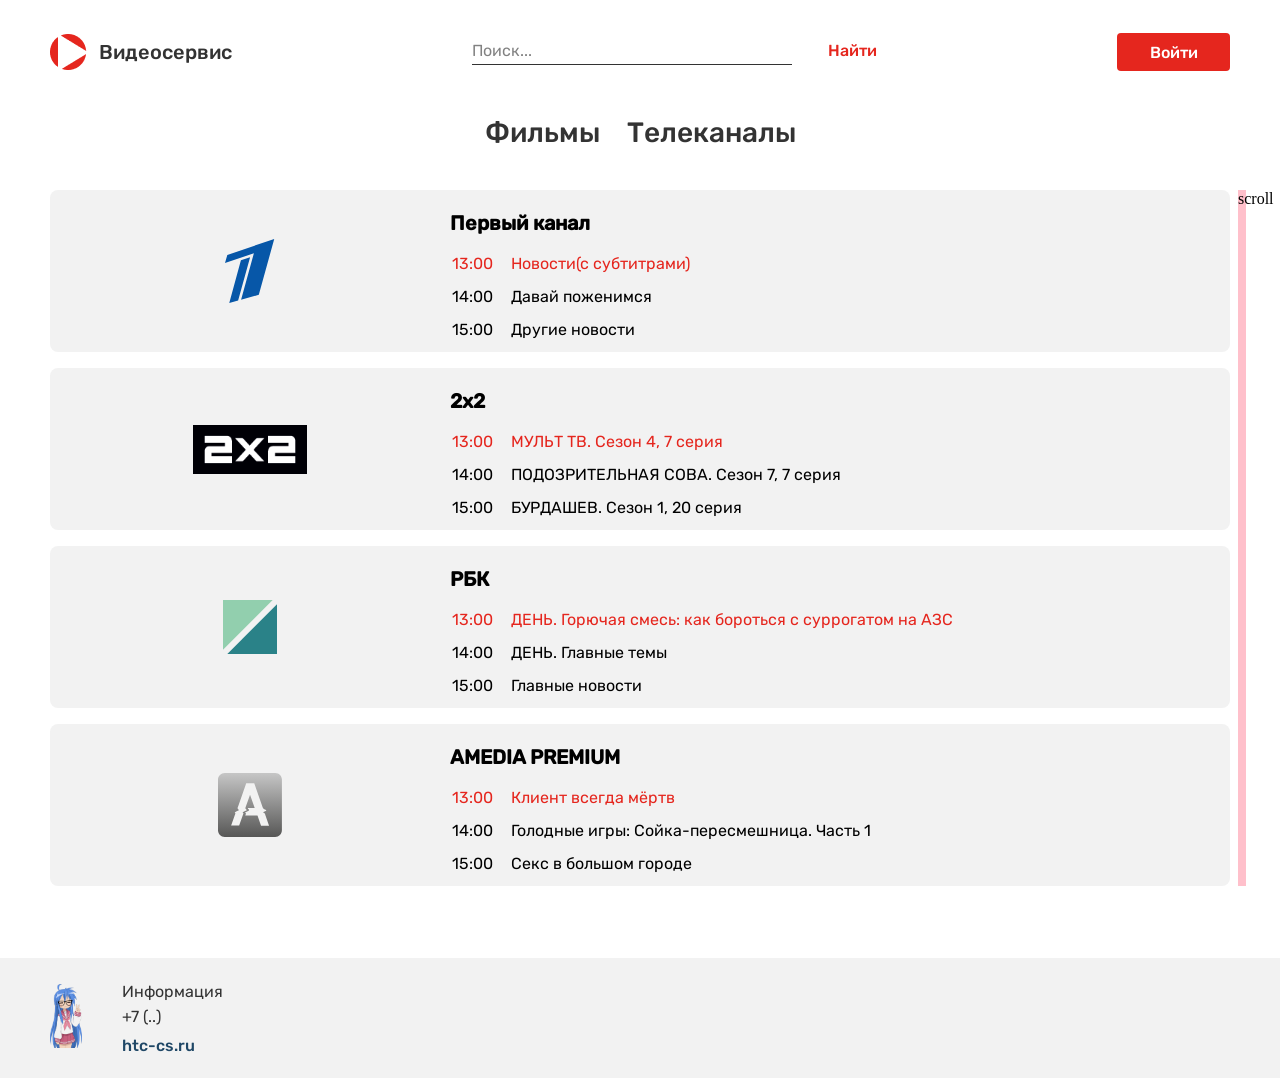
==== telecanal.html @ e387396c "add tv chennal" ====
<!DOCTYPE html>
<html lang="ru">
<head>
    <meta charset="UTF-8">
    <link rel="stylesheet" href="css/style.css">
    <link rel="stylesheet" href="css/telecanal.css">
    <meta name="viewport" content="width=device-width, initial-scale=1.0">
    <title>Телепортал</title>
</head>
<body>
    <div class="container">
        <header class="header">
            <div class="header__logo">
                <img src="img/sign.png" alt="logo">
                <p class="header__logo-txt">Видеосервис</p>
            </div>

            <form action="">
                <input class="header__search-txt" type="text" placeholder="Поиск...">
                <input class="header__search-btn" type="button" value="Найти">
            </form>

            <form action="">
                <input class="header__auth-btn" type="button" value="Войти">
            </form>
        </header>

        <main>
            <nav class="nav">
                <a class="nav__a" href="index.html">Фильмы</a>
                <a class="nav__a" href="telecanal.html">Телеканалы</a>
            </nav>

            <div class="channel__box">
                <div class="channels">
                <!-- 1 Channel -->
                <div class="channel__item">
                    <div class="channel__item__logo">
                        <img src="img/channel__img/1st.svg" alt="1 канал">
                    </div>
                    <div class="channel__description">
                        <h3>Первый канал</h3>
                        <table>
                            <tr class="des_fire">
                                <td>13:00</td>
                                <td class="">Новости(с субтитрами)</td>
                            </tr>
                            <tr>
                                <td>14:00</td>
                                <td>Давай поженимся</td>
                            </tr>
                            <tr>
                                <td>15:00</td>
                                <td>Другие новости</td>
                            </tr>
                        </table>
                    </div>
                </div>

                <!-- 2x2 -->
                <div class="channel__item">
                    <div class="channel__item__logo">
                        <img src="img/channel__img/2x2.svg" alt="2x2">
                    </div>
                    <div class="channel__description">
                        <h3>2x2</h3>
                        <table>
                            <tr class="des_fire">
                                <td>13:00</td>
                                <td>МУЛЬТ ТВ. Сезон 4, 7 серия</td>
                            </tr>
                            <tr>
                                <td>14:00</td>
                                <td>ПОДОЗРИТЕЛЬНАЯ СОВА. Сезон 7, 7 серия</td>
                            </tr>
                            <tr>
                                <td>15:00</td>
                                <td>БУРДАШЕВ. Сезон 1, 20 серия</td>
                            </tr>
                        </table>
                    </div>
                </div>

                <!-- RBK -->
                <div class="channel__item">
                    <div class="channel__item__logo">
                        <img src="img/channel__img/rbc.svg" alt="РБК">
                    </div>
                    <div class="channel__description">
                        <h3>РБК</h3>
                        <table>
                            <tr class="des_fire">
                                <td>13:00</td>
                                <td>ДЕНЬ. Горючая смесь: как бороться с суррогатом на АЗС</td>
                            </tr>
                            <tr>
                                <td>14:00</td>
                                <td>ДЕНЬ. Главные темы</td>
                            </tr>
                            <tr>
                                <td>15:00</td>
                                <td>Главные новости</td>
                            </tr>
                        </table>
                    </div>
                </div>

                <!-- AMEDIA PREMIUM -->
                <div class="channel__item">
                    <div class="channel__item__logo">
                        <img src="img/channel__img/amedia.svg" alt="Amedia Premium">
                    </div>
                    <div class="channel__description">
                        <h3>AMEDIA PREMIUM</h3>
                        <table>
                            <tr class="des_fire">
                                <td>13:00</td>
                                <td>Клиент всегда мёртв</td>
                            </tr>
                            <tr>
                                <td>14:00</td>
                                <td>Голодные игры: Сойка-пересмешница. Часть 1</td>
                            </tr>
                            <tr>
                                <td>15:00</td>
                                <td>Секс в большом городе</td>
                            </tr>
                        </table>
                    </div>
                </div>
            </div>

            <div class="scroll">scroll</div>
            </div>

        </main>
    </div>

    <footer class="footer">
        <div class="footer-container container">
            <div class="footer__logo">
                <!-- <img src="img/logo.svg" alt="logo"> -->
                <img src="img/character.png" alt="logo" width="31.99px" height="64px">
            </div>
            <div class="footer__info">
                <p class="footer__info-p">Информация</p>
                <p class="footer__info-p">+7 (..)</p>
                <a class="footer__info-a" href="https://htc-cs.ru">htc-cs.ru</a>
            </div>
        </div>
    </footer>
</body>
</html>
---- css/style.css ----
* {
    margin: 0;
    padding: 0;
}

@font-face {
    font-family: Rubik-Medium;
    src: url(../fonts/Rubik-Medium.ttf);
}

@font-face {
    font-family: Rubik-reg;
    src: url(../fonts/Rubik-Regular.ttf);
}

.container {
    /* background-color:bisque; */
    width: 1180px;
    /* height: 100vh; */
    margin: 0 auto;
}

.header {
    display: flex;
    height: 40px;
    margin-top: 32px;
    justify-content: space-between;
    align-items: center;
}

.header__logo {
    display: flex;
    align-items: center;
}

.header__logo-txt {
    font-family: Rubik-Medium;
    font-size: 20px;
    color: #333333;
    margin-left: 11.88px;
}

.header__search-txt {
    width: 320px;
    height: 25px;
    border: none;
    border-bottom: 1px #333333 solid;
    color: #333333;
}

.header__search-txt::placeholder {
    color: #828282;
    font-size: 16px;
    font-family: Rubik-reg;
}

.header__search-txt:focus {
    outline: none;
}

.header__search-btn {
    border: none;
    background: none;
    color: #E5261E;
    font-family: Rubik-Medium;
    font-size: 16px;
    margin-left: 32px;
}

.header__auth-btn {
    background: #E5261E;
    border: none;
    color: #ffffff;
    font-size: 16px;
    font-family: Rubik-Medium;
    border-radius: 4px;
    width: 113px;
    height: 38px;
}

.header__auth-btn:hover {
    background: #CC221B;
}

.nav {
    /* background-color: #1bcc59; */
    width: 311px;
    margin: 44px auto 32px auto;
    display: flex;
    justify-content: space-between;
    height: 42px;
}

.nav__a {
    font-family: Rubik-Medium;
    font-size: 28px;
    color: #333333;
    text-decoration: none;
}

.nav__a:hover {
    border-bottom: 2px #E5261E solid;
    padding-bottom: 9px;
    color: #E5261E;
}

.new__caption {
    color: #333333;
    font-family: Rubik-Medium;
    font-size: 24px;
    margin-bottom: 16px;
}

.movies__item-img {
    border-radius: 8px;
    margin-bottom: 16px;
}

.movies__item-p {
    font-family: Rubik-reg;
    font-size: 20px;
    color: #666666;    
}

.movies__item {
    width: 280px;
    position: relative;
}

.movies__item-desc {
    width: 280px;
    height: 370px;
    background-color: rgba(51, 51, 51, 0.8);
    border-radius: 8px;
    font-family: Rubik-reg;
    font-size: 16px;
    color: #f2f2f2;
    padding: 16px;
    box-sizing: border-box;
    line-height: 140%;
    position: absolute;
    top: 0px;
    left: 0px;
    opacity: 0;
}

.movies__item:hover .movies__item-desc {
    opacity: 1;
    cursor: pointer;
}

.movies {
    display: flex;
    justify-content: space-between;
}

.new {
    margin-bottom: 32px;
}

/* ЖАНРЫ */
.geners {
    height: 252px;
}

.geners-gallery__item{
    border-radius: 6px;
    height: 208px;
    width: 280px;
    /* background: linear-gradient(127.83deg, #f2c94c 8.44%, #f29a4a 91.36%); */
    box-shadow: inset 0px 0px 16px rgba(0,0,0,0.15);
    display: flex;
    position: relative;
    flex-direction: column;
    justify-content: center;
    align-items: center;
    opacity: 0.8;
}

.comedy {
        background: linear-gradient(127.83deg, #f2c94c 8.44%, #f29a4a 91.36%);
}

.drama {
        background: linear-gradient(127.83deg, #f2994A 8.44%, #eb5757 91.36%);

}
.fantastik {
        background: linear-gradient(127.83deg, #56ccf2 8.44%, #2f80ed 91.36%);

}
.horror {
        background: linear-gradient(127.83deg, #828282 8.44%, #333333 91.36%);

}


.geners-gallery__item-emj {
    font-size: 48px;
}

.geners-gallery__item-p {
    font-family: Rubik-reg;
    color: #ffffff;
    font-size: 20px;
    position: absolute;
    top: 160px;
}

.geners-gallery__item:hover {
    opacity: 1;
    cursor: pointer;
}

.geners-gallery {
    display: flex;
    justify-content: space-between;
}


/* FOOTER */

.footer {
    display: flex;
    height: 120px;
    background-color: #f2f2f2;
    margin-top: 72px;
}

.footer-container {
    display: flex;
    align-items: center;
    height: 120px;
}

.footer__logo {
    /* display: flex; */
    margin-right: 39.98px;
}

.footer__info-p {
    font-family: Rubik-reg;
    color: #333333;
    font-size: 16px;
}

.footer__info-p:nth-child(2){
    margin: 6px 0 10px 0;
}

.footer__info-a {
    font-family: Rubik-Medium;
    color: #1f4766;
    font-size: 16px;
    text-decoration: none;
}
---- css/telecanal.css ----
.channels {
    display: flex;
    flex-direction: column;
    justify-content: space-between;
    height: 696px;
}

.channel__box {
    display: flex;
    flex-direction: row;
}

.channel__item {
    height: 162px;
    width: 1180px;
    background-color: #f2f2f2;
    display: flex;
    border-radius: 8px;
}

.channel__item__logo {
    display: flex;
    align-items: center;
    justify-content: center;
    width: 400px;
}

.channel__description {
    display: flex;
    flex-direction: column;
    /* justify-content: space-between; */
    font-family: Rubik-reg;
    font-size: 16px;
    text-align: left;
    padding-top: 21px;
}

.des_fire {
    color: #e5261e;
}

.channel__description td {
    padding-right: 16px;
    padding-bottom: 12px;
}

.channel__description h3 {
    font-family: Rubik-Medium;
    font-size: 20px;
    margin-bottom: 17px;
}

.scroll {
    background-color: pink;
    width: 8px;
    height: 696px;
    margin-left: 8px;
}
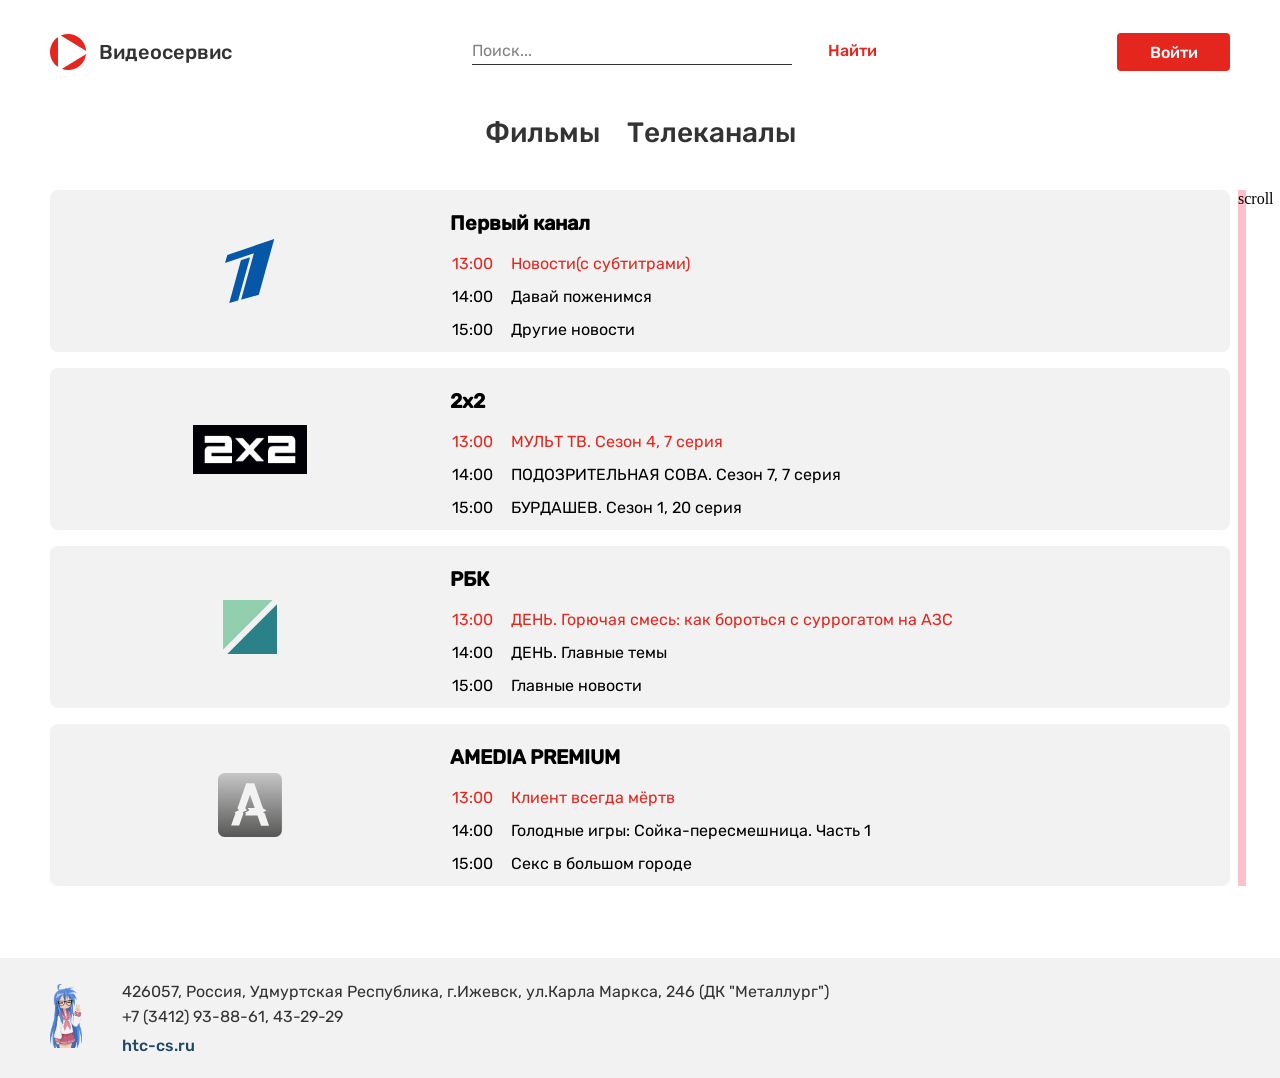
==== commit 1ff5e37d: "v0.3" ====
--- a/telecanal.html
+++ b/telecanal.html
@@ -20,8 +20,8 @@
                 <input class="header__search-btn" type="button" value="Найти">
             </form>
 
-            <form action="">
-                <input class="header__auth-btn" type="button" value="Войти">
+            <form action="modal.html">
+                <input class="header__auth-btn" type="submit" value="Войти">
             </form>
         </header>
 
@@ -143,8 +143,8 @@
                 <img src="img/character.png" alt="logo" width="31.99px" height="64px">
             </div>
             <div class="footer__info">
-                <p class="footer__info-p">Информация</p>
-                <p class="footer__info-p">+7 (..)</p>
+                <p class="footer__info-p">426057, Россия, Удмуртская Республика, г.Ижевск, ул.Карла Маркса, 246 (ДК "Металлург")</p>
+                <p class="footer__info-p">+7 (3412) 93-88-61, 43-29-29</p>
                 <a class="footer__info-a" href="https://htc-cs.ru">htc-cs.ru</a>
             </div>
         </div>
